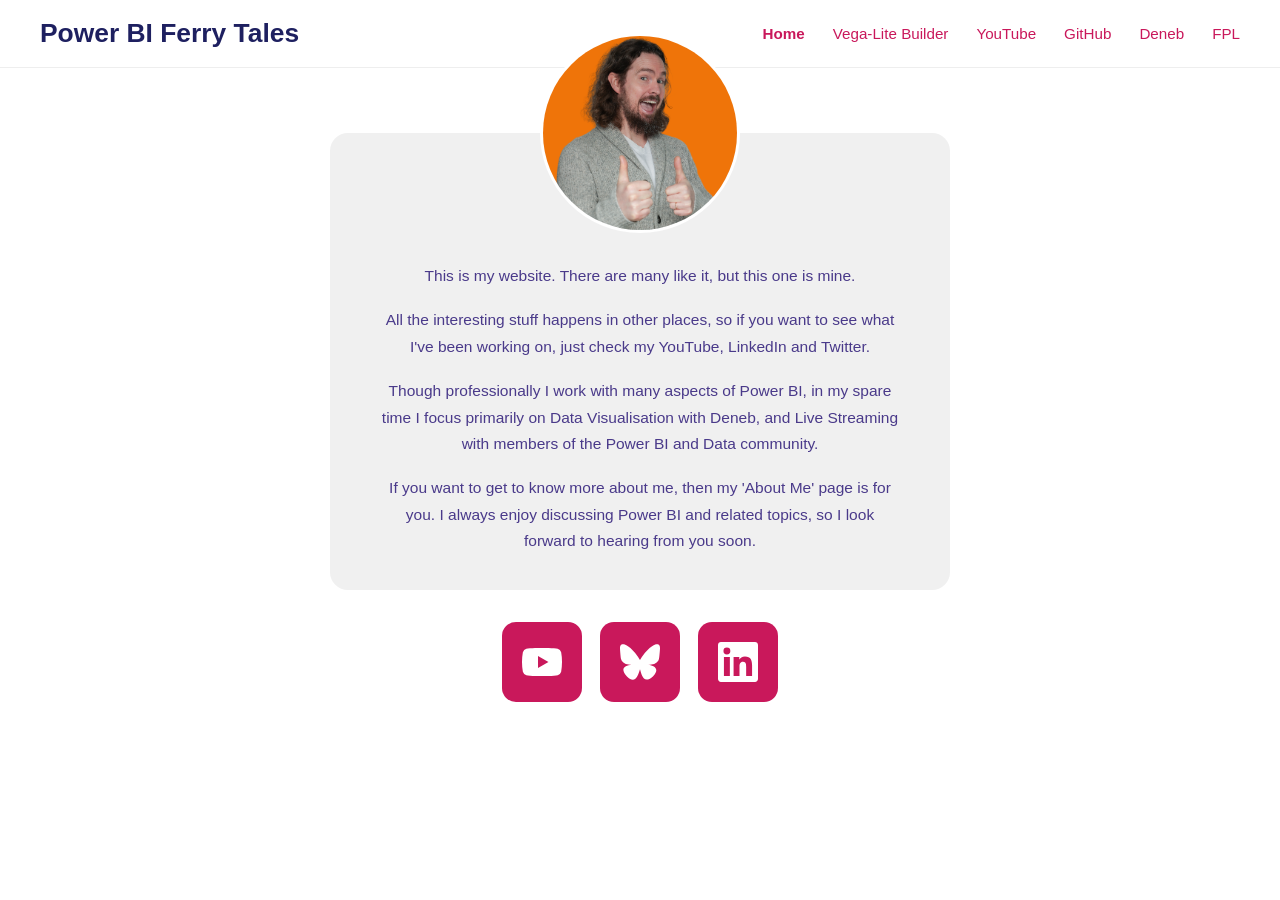
==== index.html @ bd3f0544 "Remove Privacy nav link and increase avatar size Co-Authored-By: Claude Sonnet 4.6 <noreply@anthropi" ====
<!DOCTYPE html>
<html lang="en">
<head>
  <meta charset="UTF-8">
  <meta name="viewport" content="width=device-width, initial-scale=1.0">
  <title>Power BI Ferry Tales</title>
  <link rel="stylesheet" href="style.css">
</head>
<body>

<header>
  <a class="site-title" href="index.html">Power BI Ferry Tales</a>
  <nav>
    <a href="index.html" class="active">Home</a>
    <a href="vegalite.html">Vega-Lite Builder</a>
    <a href="https://www.youtube.com/@PowerBIFerryTales" target="_blank">YouTube</a>
    <a href="https://github.com/powerbiferrytales" target="_blank">GitHub</a>
    <a href="deneb.html">Deneb</a>
    <a href="fpl.html">FPL</a>
  </nav>
</header>

<main>
  <div class="hero">
    <div class="card">
      <div class="avatar-wrap">
        <img src="avatar.png" alt="Power BI Ferry Tales">
      </div>
      <div class="card-spacer"></div>
      <p>This is my website. There are many like it, but this one is mine.</p>
      <p>All the interesting stuff happens in other places, so if you want to see what I've been working on, just check my YouTube, LinkedIn and Twitter.</p>
      <p>Though professionally I work with many aspects of Power BI, in my spare time I focus primarily on Data Visualisation with Deneb, and Live Streaming with members of the Power BI and Data community.</p>
      <p>If you want to get to know more about me, then my 'About Me' page is for you. I always enjoy discussing Power BI and related topics, so I look forward to hearing from you soon.</p>
    </div>

    <div class="social-links">

      <!-- YouTube -->
      <a href="https://www.youtube.com/@PowerBIFerryTales" target="_blank" class="social-btn" title="YouTube">
        <svg viewBox="0 0 24 24" xmlns="http://www.w3.org/2000/svg">
          <path d="M23.495 6.205a3.007 3.007 0 0 0-2.088-2.088c-1.87-.501-9.396-.501-9.396-.501s-7.507-.01-9.396.501A3.007 3.007 0 0 0 .527 6.205a31.247 31.247 0 0 0-.522 5.805 31.247 31.247 0 0 0 .522 5.783 3.007 3.007 0 0 0 2.088 2.088c1.868.502 9.396.502 9.396.502s7.506 0 9.396-.502a3.007 3.007 0 0 0 2.088-2.088 31.247 31.247 0 0 0 .5-5.783 31.247 31.247 0 0 0-.5-5.805zM9.609 15.601V8.408l6.264 3.602z"/>
        </svg>
      </a>

      <!-- Bluesky -->
      <a href="https://bsky.app/profile/powerbiferrytales.bsky.social" target="_blank" class="social-btn" title="Bluesky">
        <svg viewBox="0 0 24 24" xmlns="http://www.w3.org/2000/svg">
          <path d="M12 10.8c-1.087-2.114-4.046-6.053-6.798-7.995C2.566.944 1.561 1.266.902 1.565.139 1.908 0 3.08 0 3.768c0 .69.378 5.65.624 6.479.815 2.736 3.713 3.66 6.383 3.364.136-.02.275-.039.415-.056-.138.022-.276.04-.415.056-3.912.58-7.387 2.005-2.83 7.078 5.013 5.19 6.87-1.113 7.823-4.308.953 3.195 2.05 9.271 7.733 4.308 4.267-4.308 1.172-6.498-2.74-7.078a8.741 8.741 0 0 1-.415-.056c.14.017.279.036.415.056 2.67.297 5.568-.628 6.383-3.364.246-.828.624-5.79.624-6.479 0-.688-.139-1.86-.902-2.203-.659-.299-1.664-.621-4.3 1.24C16.046 4.748 13.087 8.687 12 10.8z"/>
        </svg>
      </a>

      <!-- LinkedIn -->
      <a href="https://www.linkedin.com/in/powerbiferrytales/" target="_blank" class="social-btn" title="LinkedIn">
        <svg viewBox="0 0 24 24" xmlns="http://www.w3.org/2000/svg">
          <path d="M20.447 20.452h-3.554v-5.569c0-1.328-.027-3.037-1.852-3.037-1.853 0-2.136 1.445-2.136 2.939v5.667H9.351V9h3.414v1.561h.046c.477-.9 1.637-1.85 3.37-1.85 3.601 0 4.267 2.37 4.267 5.455v6.286zM5.337 7.433a2.062 2.062 0 0 1-2.063-2.065 2.064 2.064 0 1 1 2.063 2.065zm1.782 13.019H3.555V9h3.564v11.452zM22.225 0H1.771C.792 0 0 .774 0 1.729v20.542C0 23.227.792 24 1.771 24h20.451C23.2 24 24 23.227 24 22.271V1.729C24 .774 23.2 0 22.222 0h.003z"/>
        </svg>
      </a>

    </div>
  </div>
</main>

</body>
</html>
---- style.css ----
/* ── Reset ── */
*, *::before, *::after { box-sizing: border-box; margin: 0; padding: 0; }

/* ── Base ── */
body {
  font-family: 'Segoe UI', Arial, sans-serif;
  background: #ffffff;
  color: #333;
}

/* ── Header ── */
header {
  display: flex;
  align-items: center;
  justify-content: space-between;
  padding: 18px 40px;
  background: #fff;
  border-bottom: 1px solid #eee;
}

.site-title {
  font-size: 1.65rem;
  font-weight: 700;
  color: #1e2060;
  text-decoration: none;
}

nav {
  display: flex;
  align-items: center;
  gap: 28px;
  flex-wrap: wrap;
}

nav a {
  color: #c9185b;
  text-decoration: none;
  font-size: 0.95rem;
  font-weight: 500;
  transition: opacity 0.15s;
}

nav a:hover { opacity: 0.7; }
nav a.active { font-weight: 700; }

/* ── Landing hero ── */
.hero {
  max-width: 660px;
  margin: 30px auto 60px;
  padding: 0 20px;
}

.card {
  background: #f0f0f0;
  border-radius: 18px;
  padding: 20px 50px 36px;
  text-align: center;
  position: relative;
  margin-top: 65px;
}

.avatar-wrap {
  position: absolute;
  top: -100px;
  left: 50%;
  transform: translateX(-50%);
}

.avatar-wrap img {
  width: 200px;
  height: 200px;
  border-radius: 50%;
  border: 3px solid #fff;
  display: block;
}

.avatar-placeholder {
  width: 100px;
  height: 100px;
  border-radius: 50%;
  border: 3px solid #fff;
  background: #f5c842;
  display: flex;
  align-items: center;
  justify-content: center;
  font-size: 3rem;
}

.card-spacer { height: 110px; }

.card p {
  color: #4a3a8a;
  font-size: 0.97rem;
  line-height: 1.7;
  margin-bottom: 18px;
}

.card p:last-child { margin-bottom: 0; }

/* ── Social buttons ── */
.social-links {
  display: flex;
  justify-content: center;
  gap: 18px;
  margin-top: 32px;
}

.social-btn {
  width: 80px;
  height: 80px;
  background: #c9185b;
  border-radius: 14px;
  display: flex;
  align-items: center;
  justify-content: center;
  text-decoration: none;
  transition: opacity 0.15s, transform 0.15s;
}

.social-btn:hover { opacity: 0.85; transform: translateY(-2px); }

.social-btn svg {
  width: 40px;
  height: 40px;
  fill: #ffffff;
}

/* ── Report pages ── */
.report-page {
  display: flex;
  flex-direction: column;
  height: calc(100vh - 58px);
}

.report-title-bar {
  padding: 10px 30px;
  background: #f8f8f8;
  border-bottom: 1px solid #eee;
  font-size: 1.1rem;
  font-weight: 700;
  color: #1e2060;
}

.report-frame {
  flex: 1;
  width: 100%;
  border: none;
  display: block;
}

/* ── Responsive ── */
@media (max-width: 600px) {
  header { flex-direction: column; gap: 14px; padding: 16px 20px; }
  nav { justify-content: center; gap: 16px; }
  .card { padding: 20px 24px 28px; }
}
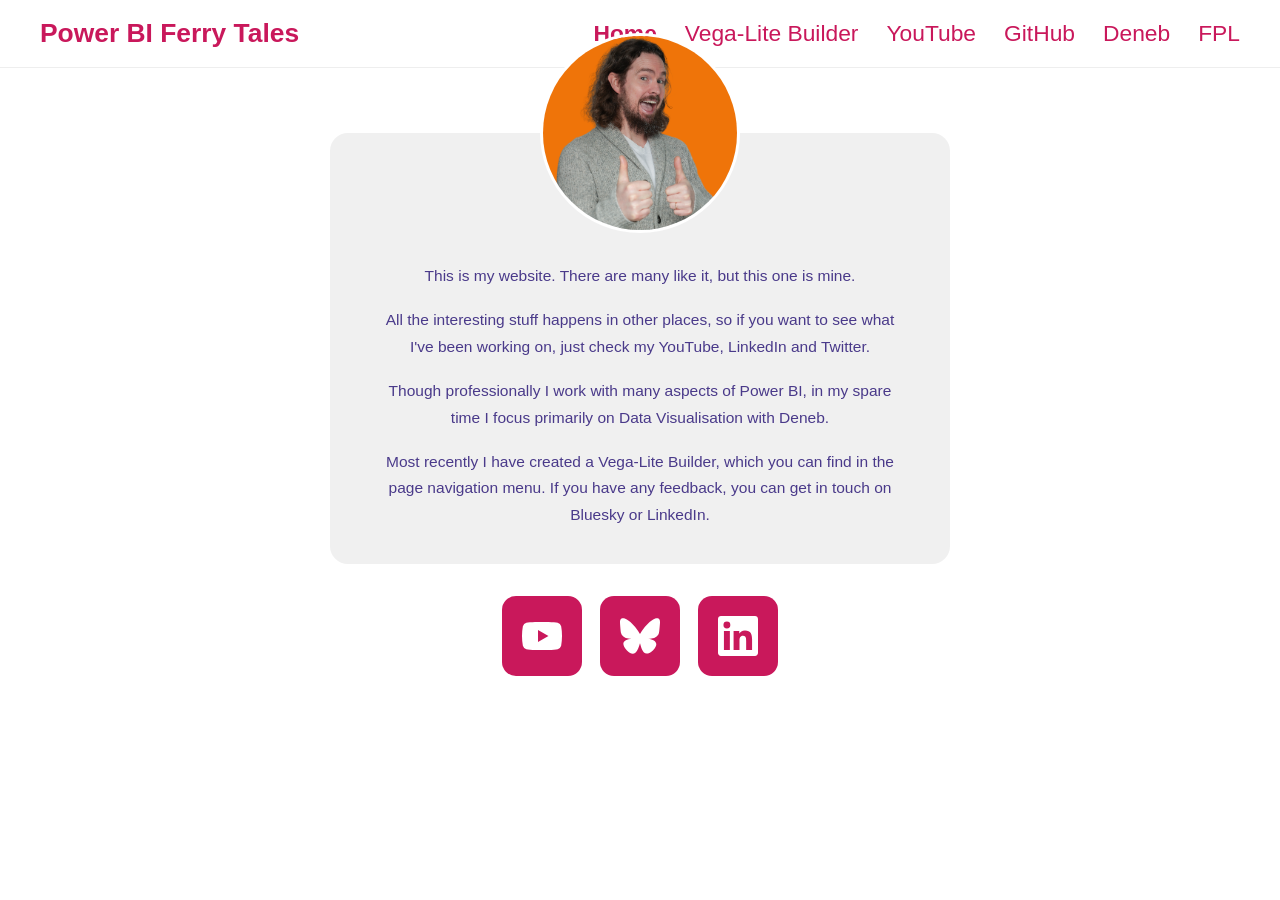
==== commit facfbf4e: "Chnages to home text" ====
--- a/index.html
+++ b/index.html
@@ -29,8 +29,8 @@
       <div class="card-spacer"></div>
       <p>This is my website. There are many like it, but this one is mine.</p>
       <p>All the interesting stuff happens in other places, so if you want to see what I've been working on, just check my YouTube, LinkedIn and Twitter.</p>
-      <p>Though professionally I work with many aspects of Power BI, in my spare time I focus primarily on Data Visualisation with Deneb, and Live Streaming with members of the Power BI and Data community.</p>
-      <p>If you want to get to know more about me, then my 'About Me' page is for you. I always enjoy discussing Power BI and related topics, so I look forward to hearing from you soon.</p>
+      <p>Though professionally I work with many aspects of Power BI, in my spare time I focus primarily on Data Visualisation with Deneb.</p>
+      <p>Most recently I have created a Vega-Lite Builder, which you can find in the page navigation menu. If you have any feedback, you can get in touch on Bluesky or LinkedIn.</p>
     </div>
 
     <div class="social-links">
--- a/style.css
+++ b/style.css
@@ -21,7 +21,7 @@
 .site-title {
   font-size: 1.65rem;
   font-weight: 700;
-  color: #1e2060;
+  color: #c9185b;
   text-decoration: none;
 }
 
@@ -35,7 +35,7 @@
 nav a {
   color: #c9185b;
   text-decoration: none;
-  font-size: 0.95rem;
+  font-size: 1.425rem;
   font-weight: 500;
   transition: opacity 0.15s;
 }
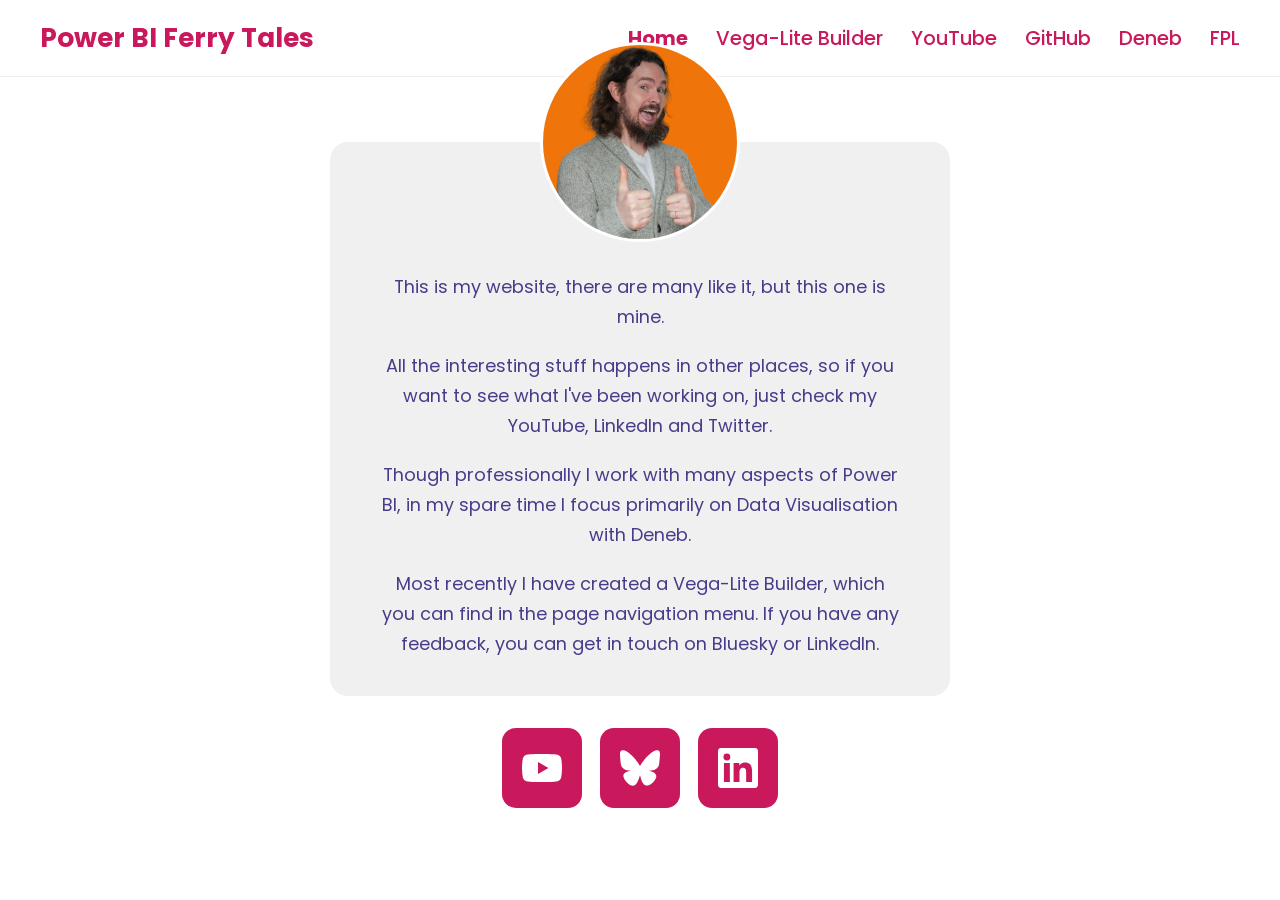
==== commit 8df583db: "Increase bio text size by 15% and fix opening line punctuation Co-Authored-By: Claude Sonnet 4.6 <no" ====
--- a/index.html
+++ b/index.html
@@ -27,7 +27,7 @@
         <img src="avatar.png" alt="Power BI Ferry Tales">
       </div>
       <div class="card-spacer"></div>
-      <p>This is my website. There are many like it, but this one is mine.</p>
+      <p>This is my website, there are many like it, but this one is mine.</p>
       <p>All the interesting stuff happens in other places, so if you want to see what I've been working on, just check my YouTube, LinkedIn and Twitter.</p>
       <p>Though professionally I work with many aspects of Power BI, in my spare time I focus primarily on Data Visualisation with Deneb.</p>
       <p>Most recently I have created a Vega-Lite Builder, which you can find in the page navigation menu. If you have any feedback, you can get in touch on Bluesky or LinkedIn.</p>
--- a/style.css
+++ b/style.css
@@ -1,9 +1,12 @@
+/* ── Fonts ── */
+@import url('https://fonts.googleapis.com/css2?family=Poppins:wght@400;500;700&display=swap');
+
 /* ── Reset ── */
 *, *::before, *::after { box-sizing: border-box; margin: 0; padding: 0; }
 
 /* ── Base ── */
 body {
-  font-family: 'Segoe UI', Arial, sans-serif;
+  font-family: 'Poppins', sans-serif;
   background: #ffffff;
   color: #333;
 }
@@ -35,7 +38,7 @@
 nav a {
   color: #c9185b;
   text-decoration: none;
-  font-size: 1.425rem;
+  font-size: 1.225rem;
   font-weight: 500;
   transition: opacity 0.15s;
 }
@@ -90,7 +93,7 @@
 
 .card p {
   color: #4a3a8a;
-  font-size: 0.97rem;
+  font-size: 1.115rem;
   line-height: 1.7;
   margin-bottom: 18px;
 }
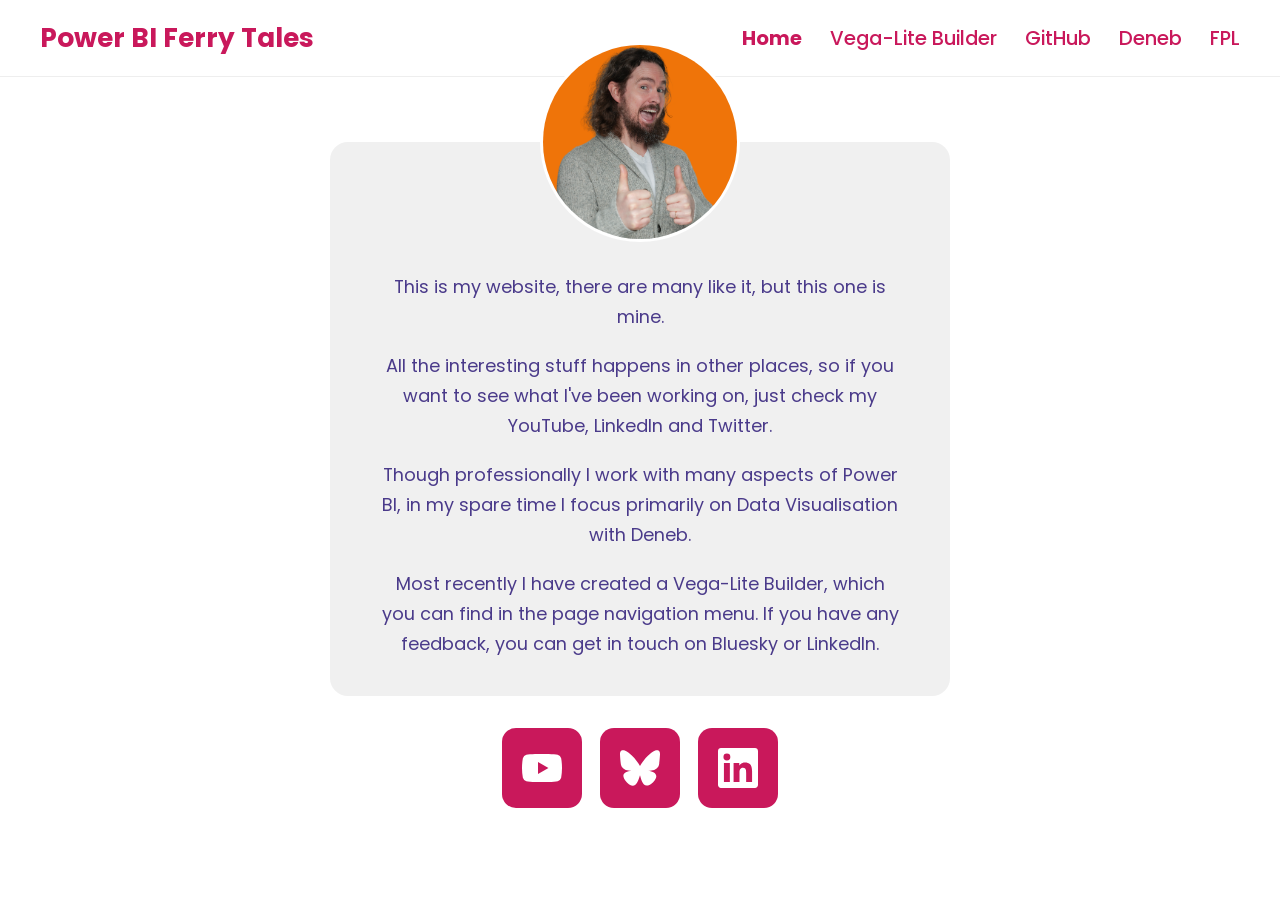
==== commit 28e3811c: "Remove YouTube from nav links Co-Authored-By: Claude Sonnet 4.6 <noreply@anthropic.com>" ====
--- a/index.html
+++ b/index.html
@@ -13,7 +13,6 @@
   <nav>
     <a href="index.html" class="active">Home</a>
     <a href="vegalite.html">Vega-Lite Builder</a>
-    <a href="https://www.youtube.com/@PowerBIFerryTales" target="_blank">YouTube</a>
     <a href="https://github.com/powerbiferrytales" target="_blank">GitHub</a>
     <a href="deneb.html">Deneb</a>
     <a href="fpl.html">FPL</a>
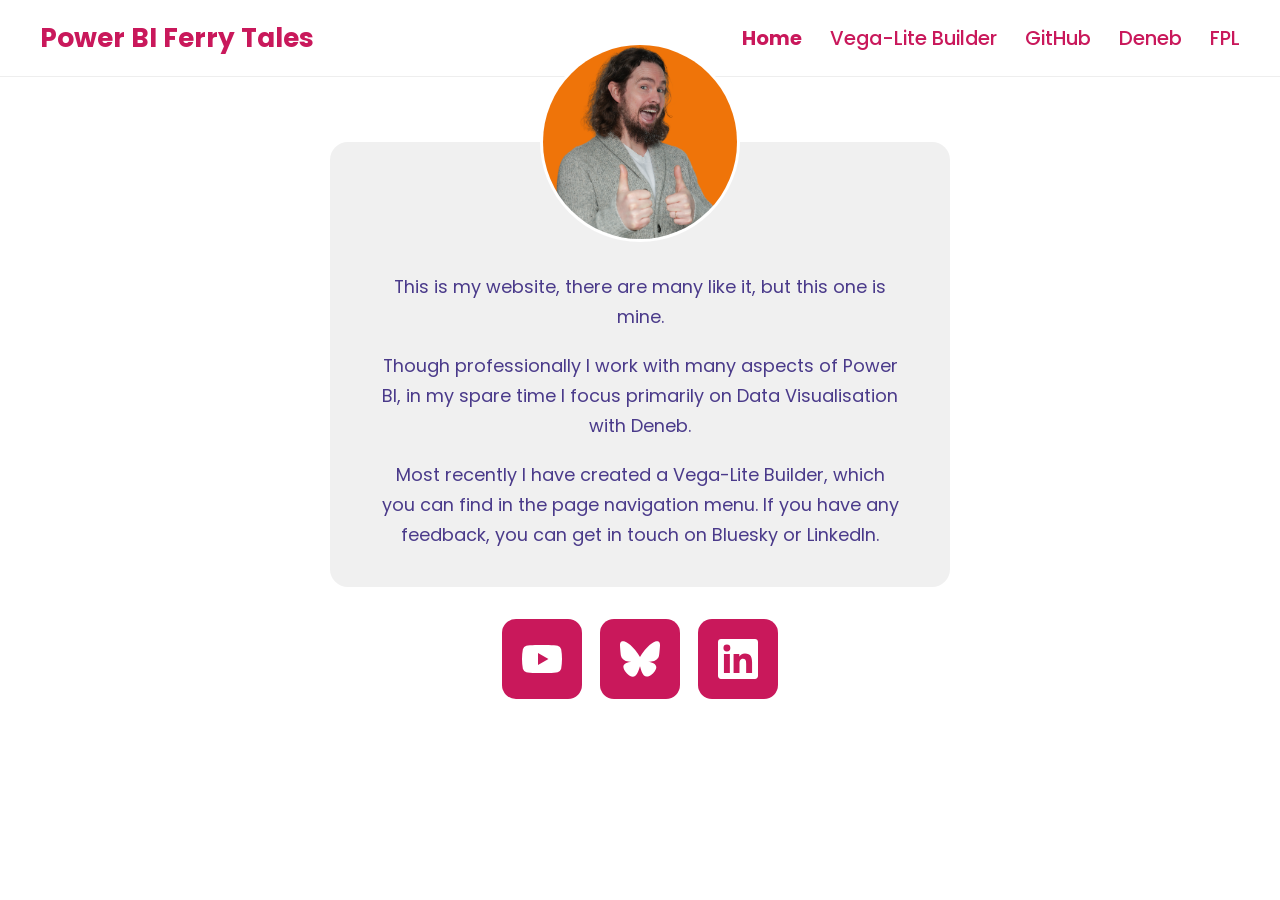
==== commit 187ff1ce: "Remove YouTube/LinkedIn/Twitter sentence from home page Co-Authored-By: Claude Sonnet 4.6 <noreply@a" ====
--- a/index.html
+++ b/index.html
@@ -12,7 +12,7 @@
   <a class="site-title" href="index.html">Power BI Ferry Tales</a>
   <nav>
     <a href="index.html" class="active">Home</a>
-    <a href="vegalite.html">Vega-Lite Builder</a>
+    <a href="vegalite.html" target="_blank">Vega-Lite Builder</a>
     <a href="https://github.com/powerbiferrytales" target="_blank">GitHub</a>
     <a href="deneb.html">Deneb</a>
     <a href="fpl.html">FPL</a>
@@ -27,8 +27,7 @@
       </div>
       <div class="card-spacer"></div>
       <p>This is my website, there are many like it, but this one is mine.</p>
-      <p>All the interesting stuff happens in other places, so if you want to see what I've been working on, just check my YouTube, LinkedIn and Twitter.</p>
-      <p>Though professionally I work with many aspects of Power BI, in my spare time I focus primarily on Data Visualisation with Deneb.</p>
+<p>Though professionally I work with many aspects of Power BI, in my spare time I focus primarily on Data Visualisation with Deneb.</p>
       <p>Most recently I have created a Vega-Lite Builder, which you can find in the page navigation menu. If you have any feedback, you can get in touch on Bluesky or LinkedIn.</p>
     </div>
 
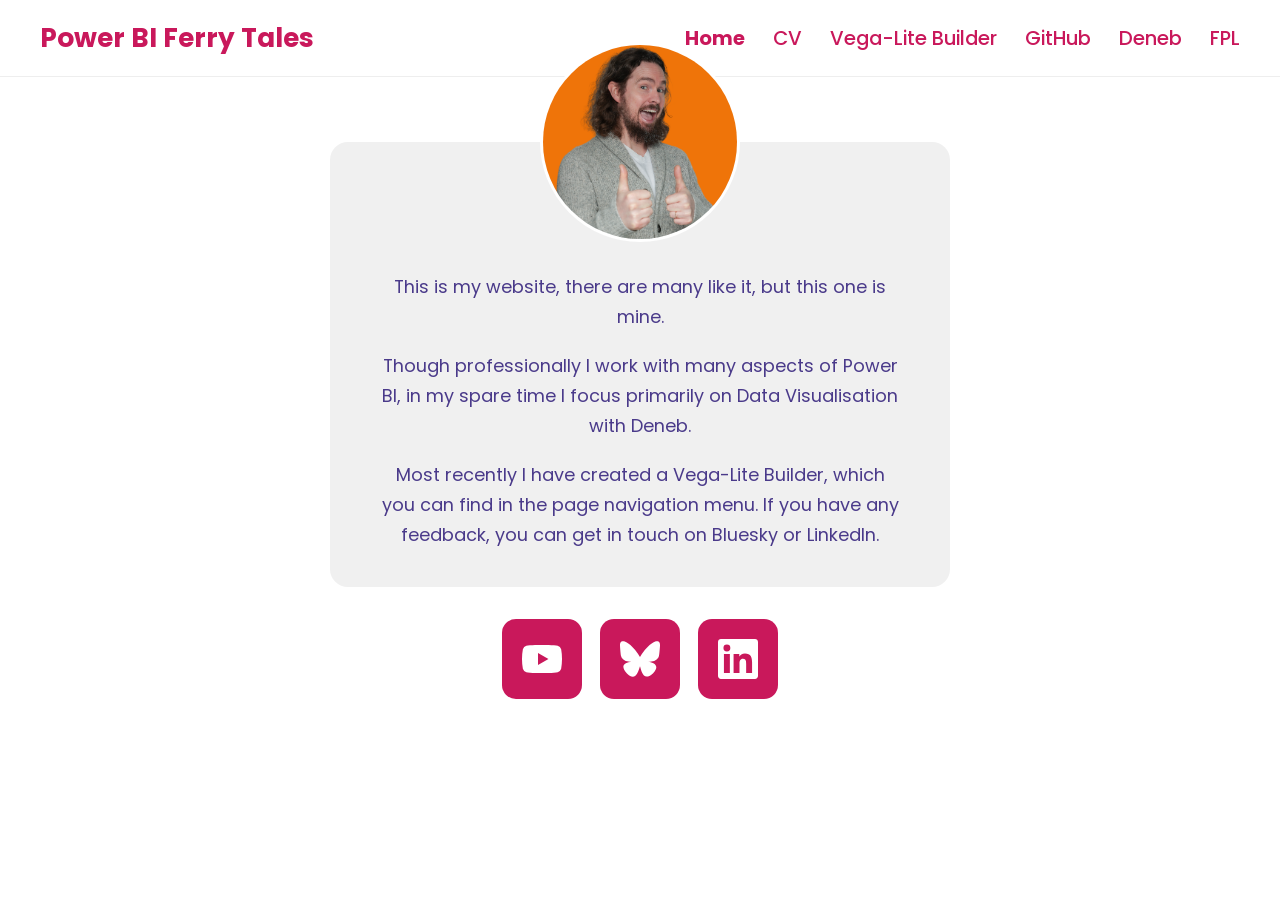
==== commit 7b0a3ebb: "Add CV link to homepage nav Links to the new /cv/ living CV page.  Co-Authored-By: Claude Opus 4.8 <" ====
--- a/index.html
+++ b/index.html
@@ -12,6 +12,7 @@
   <a class="site-title" href="index.html">Power BI Ferry Tales</a>
   <nav>
     <a href="index.html" class="active">Home</a>
+    <a href="cv/">CV</a>
     <a href="vegalite.html" target="_blank">Vega-Lite Builder</a>
     <a href="https://github.com/powerbiferrytales" target="_blank">GitHub</a>
     <a href="deneb.html">Deneb</a>
--- a/style.css
+++ b/style.css
@@ -155,5 +155,14 @@
 @media (max-width: 600px) {
   header { flex-direction: column; gap: 14px; padding: 16px 20px; }
   nav { justify-content: center; gap: 16px; }
-  .card { padding: 20px 24px 28px; }
+  .card { padding: 20px 24px 28px; margin-top: 20px; }
+  .card-spacer { display: none; }
+  .avatar-wrap {
+    position: relative;
+    top: auto;
+    left: auto;
+    transform: none;
+    margin: 0 auto 16px;
+    width: fit-content;
+  }
 }
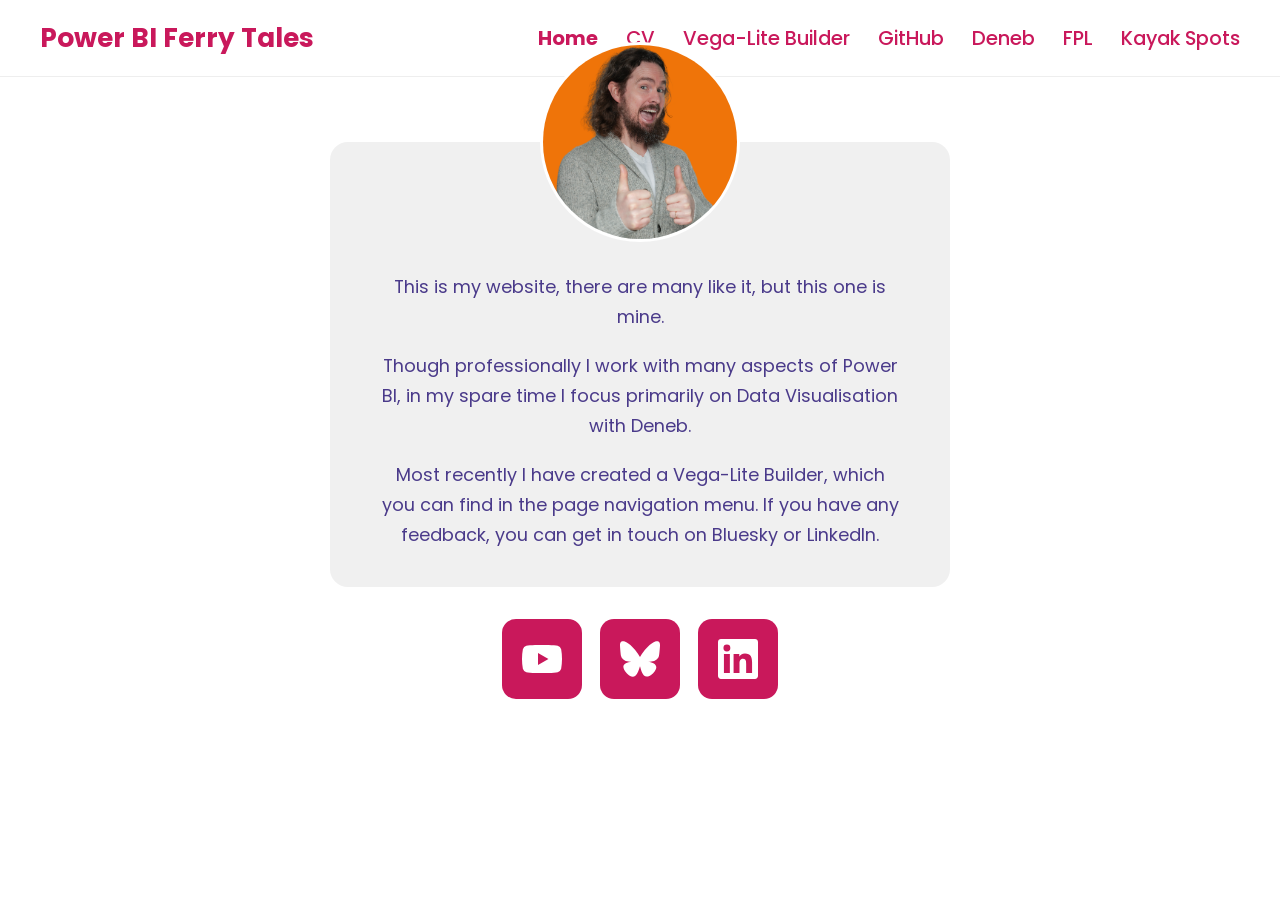
==== commit c7e03a92: "Add Kayak Spots to homepage nav Links to the /kayak-spots/ interactive map.  Co-Authored-By: Claude " ====
--- a/index.html
+++ b/index.html
@@ -17,6 +17,7 @@
     <a href="https://github.com/powerbiferrytales" target="_blank">GitHub</a>
     <a href="deneb.html">Deneb</a>
     <a href="fpl.html">FPL</a>
+    <a href="kayak-spots/">Kayak Spots</a>
   </nav>
 </header>
 
